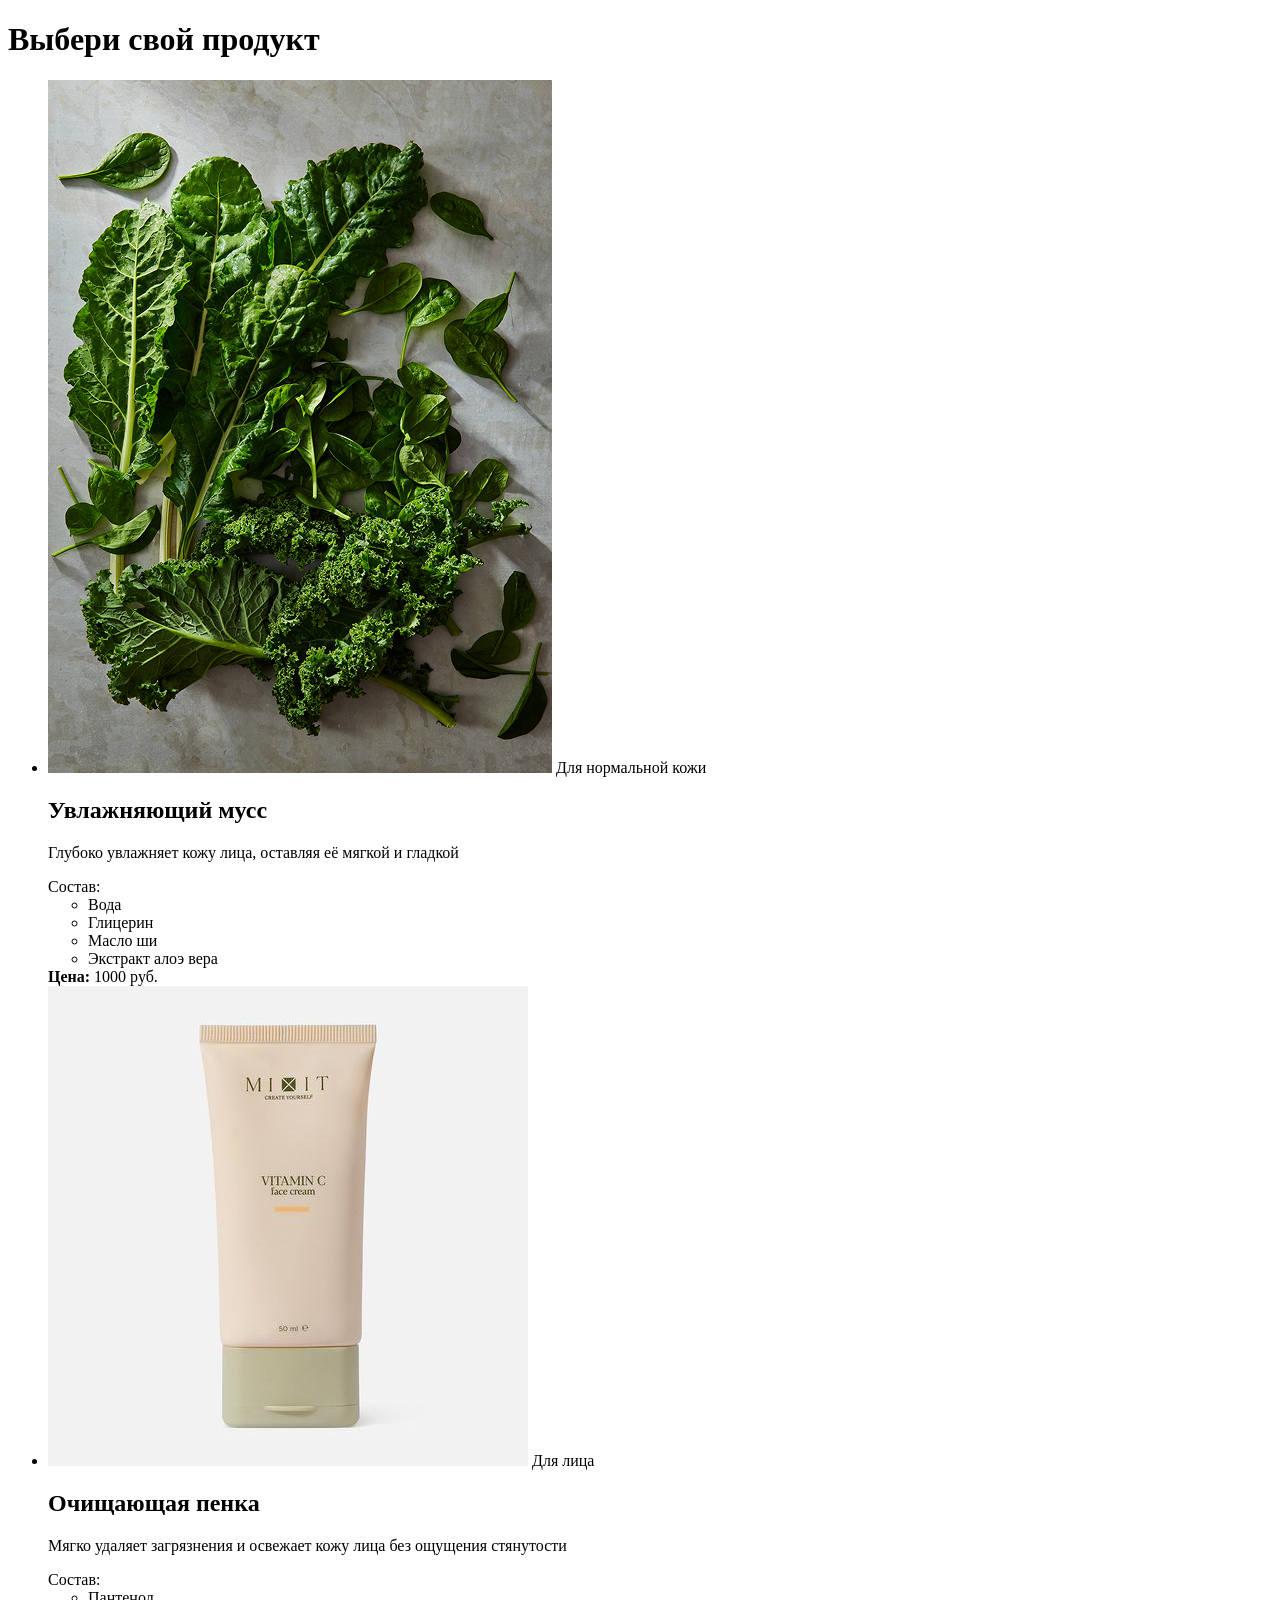
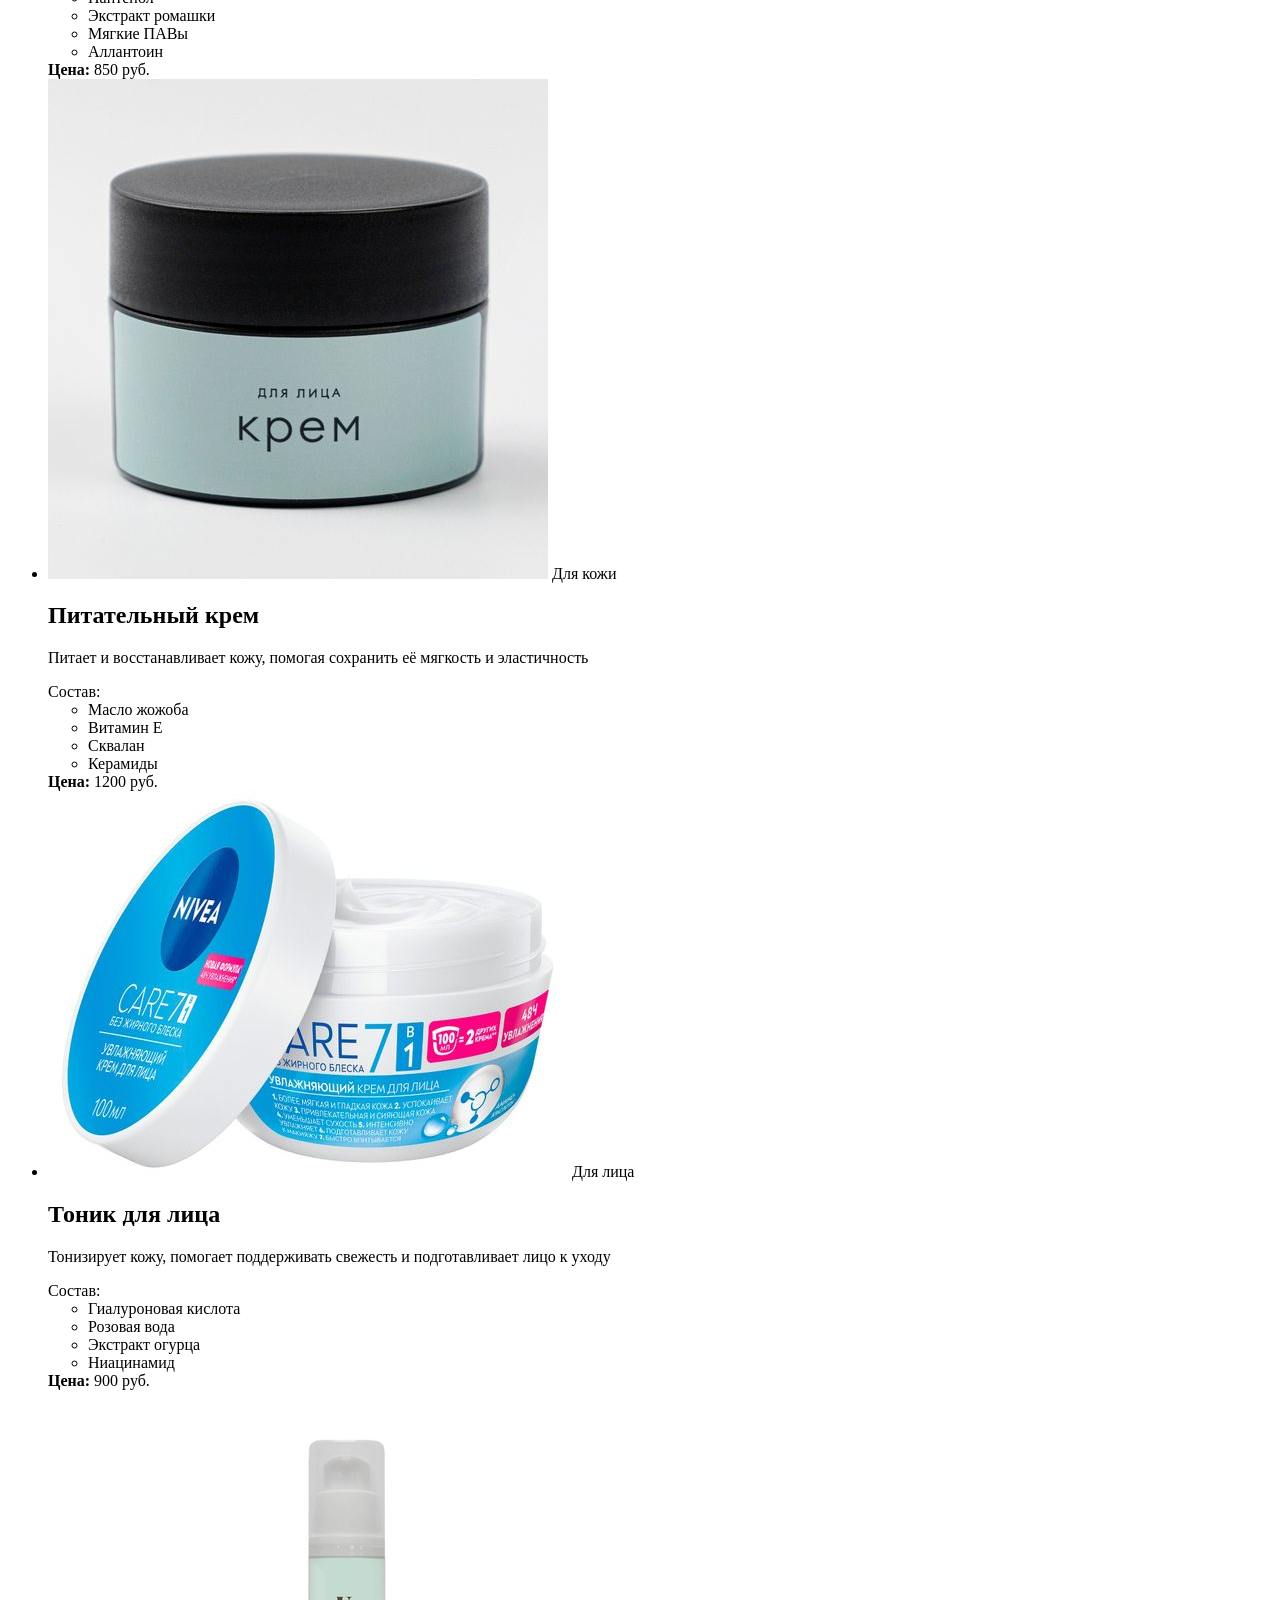
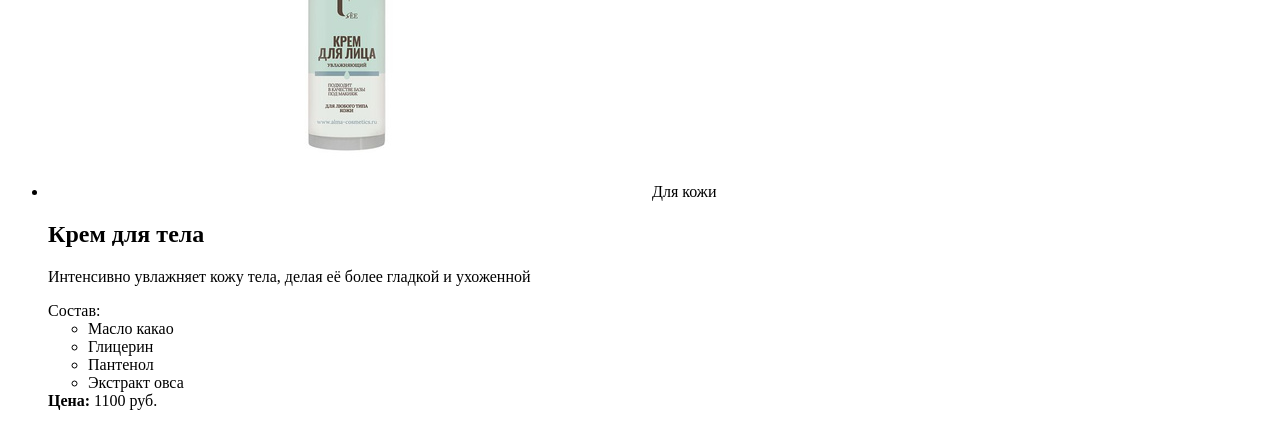
==== index.html @ 7de6b4bc "homework-2" ====
<!DOCTYPE html>
<html lang="en">
<head>
  <meta charset="UTF-8">
  <meta name="viewport" content="width=device-width, initial-scale=1.0">
  <title>Document</title>
</head>
<body>
    <h1>Выбери свой продукт</h1>
    <ul>
        <li>
          <img src="images/photo 1 salat.png" alt="Товар Увлажняющий мусс" />
          <span>Для нормальной кожи</span>
          <h2>Увлажняющий мусс</h2>
          <p>Глубоко увлажняет кожу лица, оставляя её мягкой и гладкой</p>
          <span>Состав: </span>
          <ul>
            <li>Вода</li>
            <li>Глицерин</li>
            <li>Масло ши</li>
            <li>Экстракт алоэ вера</li>
          </ul>
          <b>Цена:</b>
          <span>1000 руб.</span>
        </li>
        <li>
          <img src="images/photo 2.jpg" alt="Товар Очищающая пенка" />
          <span>Для лица</span>
          <h2>Очищающая пенка</h2>
          <p>Мягко удаляет загрязнения и освежает кожу лица без ощущения стянутости</p>
          <span>Состав: </span>
          <ul>
            <li>Пантенол</li>
            <li>Экстракт ромашки</li>
            <li>Мягкие ПАВы</li>
            <li>Аллантоин</li>
          </ul>
          <b>Цена:</b>
          <span>850 руб.</span>
        </li>
        <li>
          <img src="images/photo 3.jpg" alt="Товар Питательный крем" />
          <span>Для кожи</span>
          <h2>Питательный крем</h2>
          <p>Питает и восстанавливает кожу, помогая сохранить её мягкость и эластичность</p>
          <span>Состав: </span>
          <ul>
            <li>Масло жожоба</li>
            <li>Витамин E</li>
            <li>Сквалан</li>
            <li>Керамиды</li>
          </ul>
          <b>Цена:</b>
          <span>1200 руб.</span>
        </li>
        <li>
          <img src="images/photo 4.jpg" alt="Товар Тоник для лица" />
          <span>Для лица</span>
          <h2>Тоник для лица</h2>
          <p>Тонизирует кожу, помогает поддерживать свежесть и подготавливает лицо к уходу</p>
          <span>Состав: </span>
          <ul>
            <li>Гиалуроновая кислота</li>
            <li>Розовая вода</li>
            <li>Экстракт огурца</li>
            <li>Ниацинамид</li>
          </ul>
          <b>Цена:</b>
          <span>900 руб.</span>
        </li>
        <li>
          <img src="images/photo 5.jpg" alt="Товар Крем для тела" />
          <span>Для кожи</span>
          <h2>Крем для тела</h2>
          <p>Интенсивно увлажняет кожу тела, делая её более гладкой и ухоженной</p>
          <span>Состав: </span>
          <ul>
            <li>Масло какао</li>
            <li>Глицерин</li>
            <li>Пантенол</li>
            <li>Экстракт овса</li>
          </ul>
          <b>Цена:</b>
          <span>1100 руб.</span>
        </li>
    </ul>
</body>
</html>
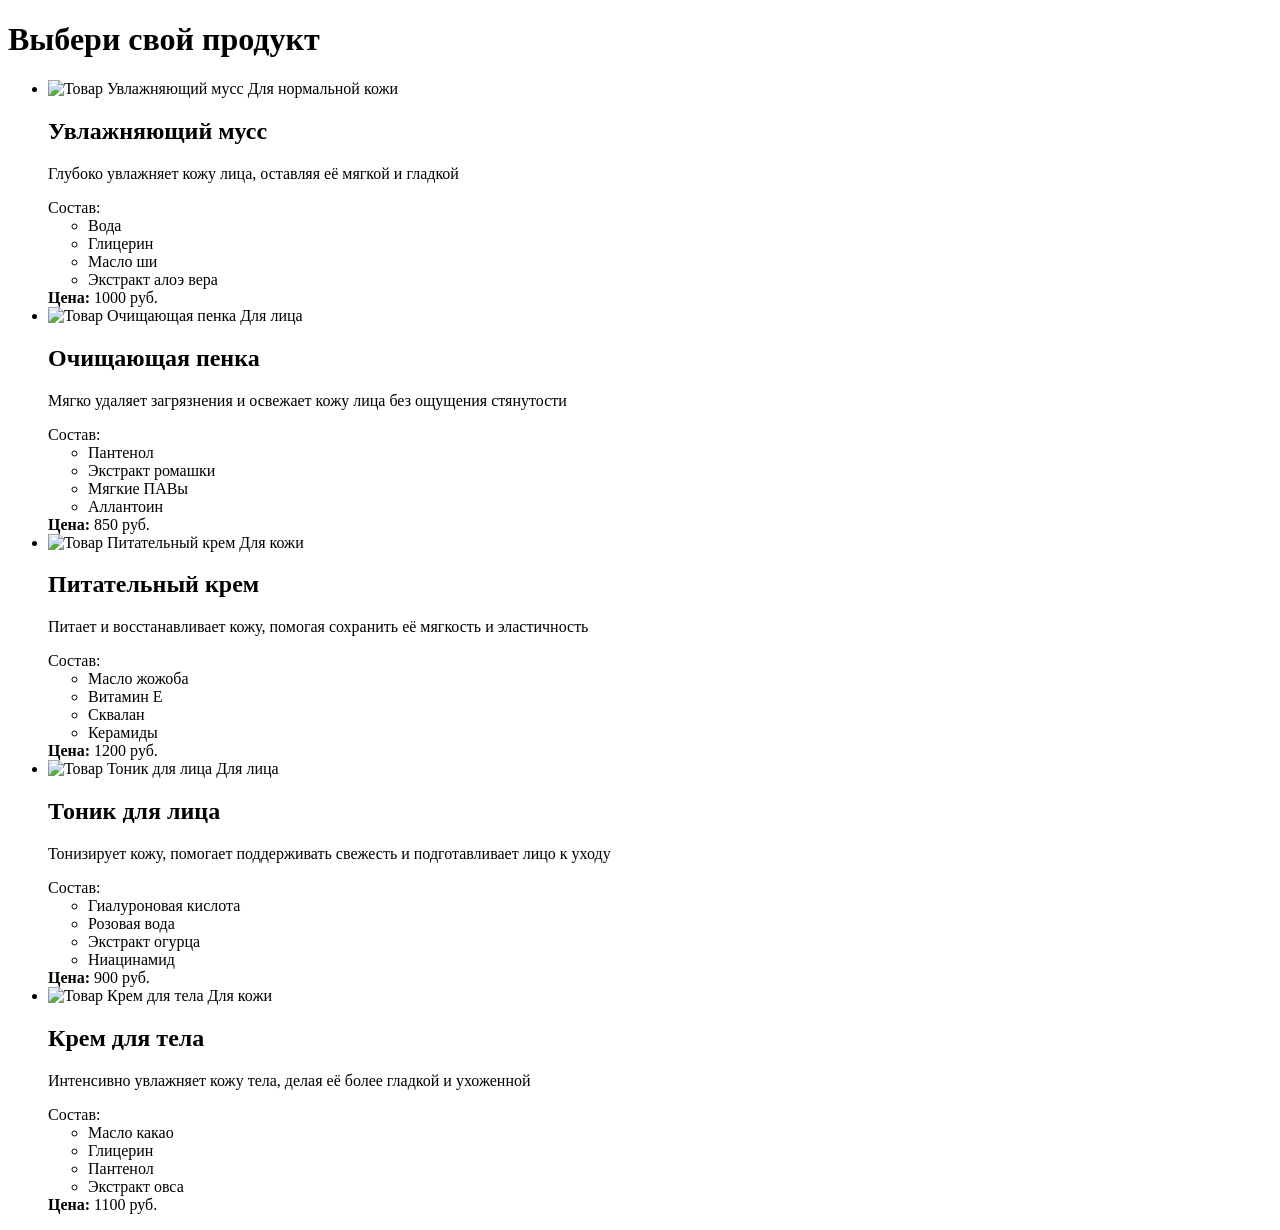
==== commit 44f7648b: "update" ====
--- a/index.html
+++ b/index.html
@@ -9,7 +9,7 @@
     <h1>Выбери свой продукт</h1>
     <ul>
         <li>
-          <img src="images/photo 1 salat.png" alt="Товар Увлажняющий мусс" />
+          <img src="images/muss.jpg" alt="Товар Увлажняющий мусс" />
           <span>Для нормальной кожи</span>
           <h2>Увлажняющий мусс</h2>
           <p>Глубоко увлажняет кожу лица, оставляя её мягкой и гладкой</p>
@@ -24,7 +24,7 @@
           <span>1000 руб.</span>
         </li>
         <li>
-          <img src="images/photo 2.jpg" alt="Товар Очищающая пенка" />
+          <img src="images/lyguj.jpg" alt="Товар Очищающая пенка" />
           <span>Для лица</span>
           <h2>Очищающая пенка</h2>
           <p>Мягко удаляет загрязнения и освежает кожу лица без ощущения стянутости</p>
@@ -39,7 +39,7 @@
           <span>850 руб.</span>
         </li>
         <li>
-          <img src="images/photo 3.jpg" alt="Товар Питательный крем" />
+          <img src="images/i.jpg" alt="Товар Питательный крем" />
           <span>Для кожи</span>
           <h2>Питательный крем</h2>
           <p>Питает и восстанавливает кожу, помогая сохранить её мягкость и эластичность</p>
@@ -54,7 +54,7 @@
           <span>1200 руб.</span>
         </li>
         <li>
-          <img src="images/photo 4.jpg" alt="Товар Тоник для лица" />
+          <img src="images/hffyh.jpg" alt="Товар Тоник для лица" />
           <span>Для лица</span>
           <h2>Тоник для лица</h2>
           <p>Тонизирует кожу, помогает поддерживать свежесть и подготавливает лицо к уходу</p>
@@ -69,7 +69,7 @@
           <span>900 руб.</span>
         </li>
         <li>
-          <img src="images/photo 5.jpg" alt="Товар Крем для тела" />
+          <img src="images/hfhjjy.jpg" alt="Товар Крем для тела" />
           <span>Для кожи</span>
           <h2>Крем для тела</h2>
           <p>Интенсивно увлажняет кожу тела, делая её более гладкой и ухоженной</p>
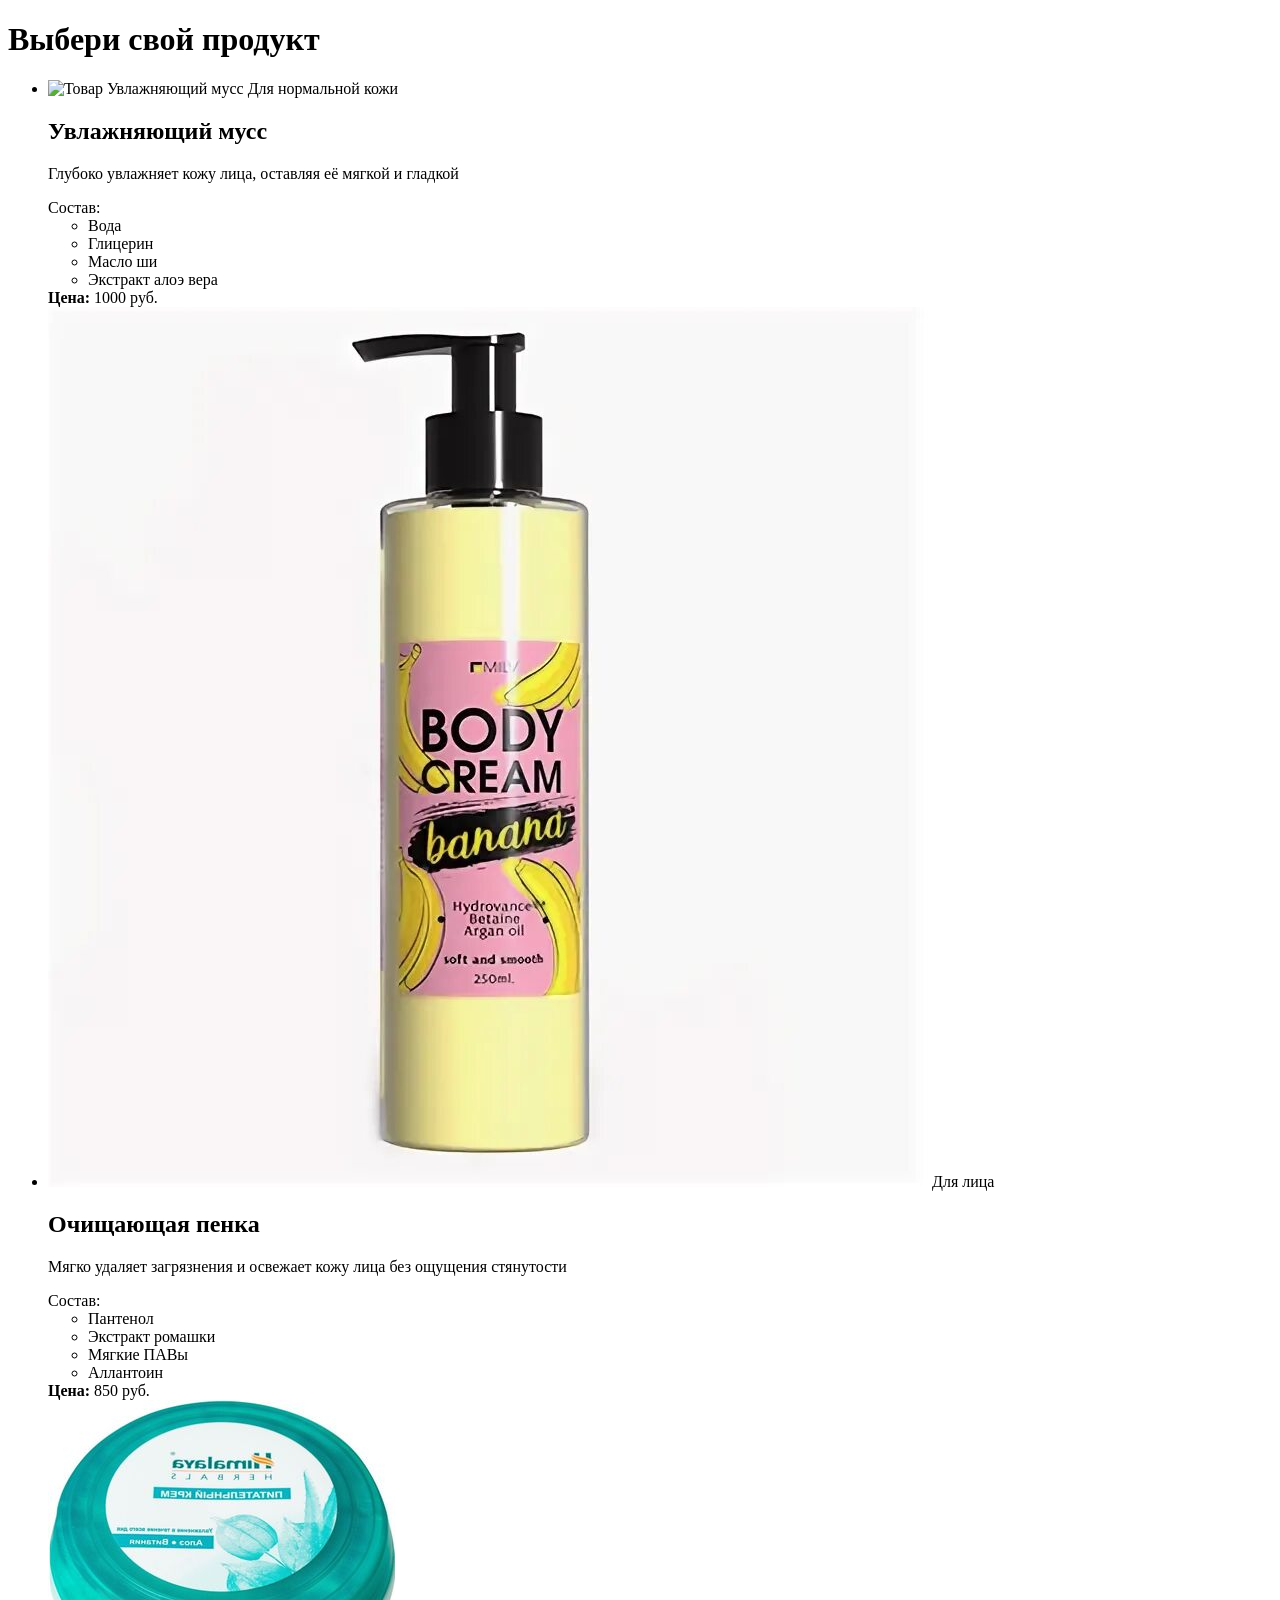
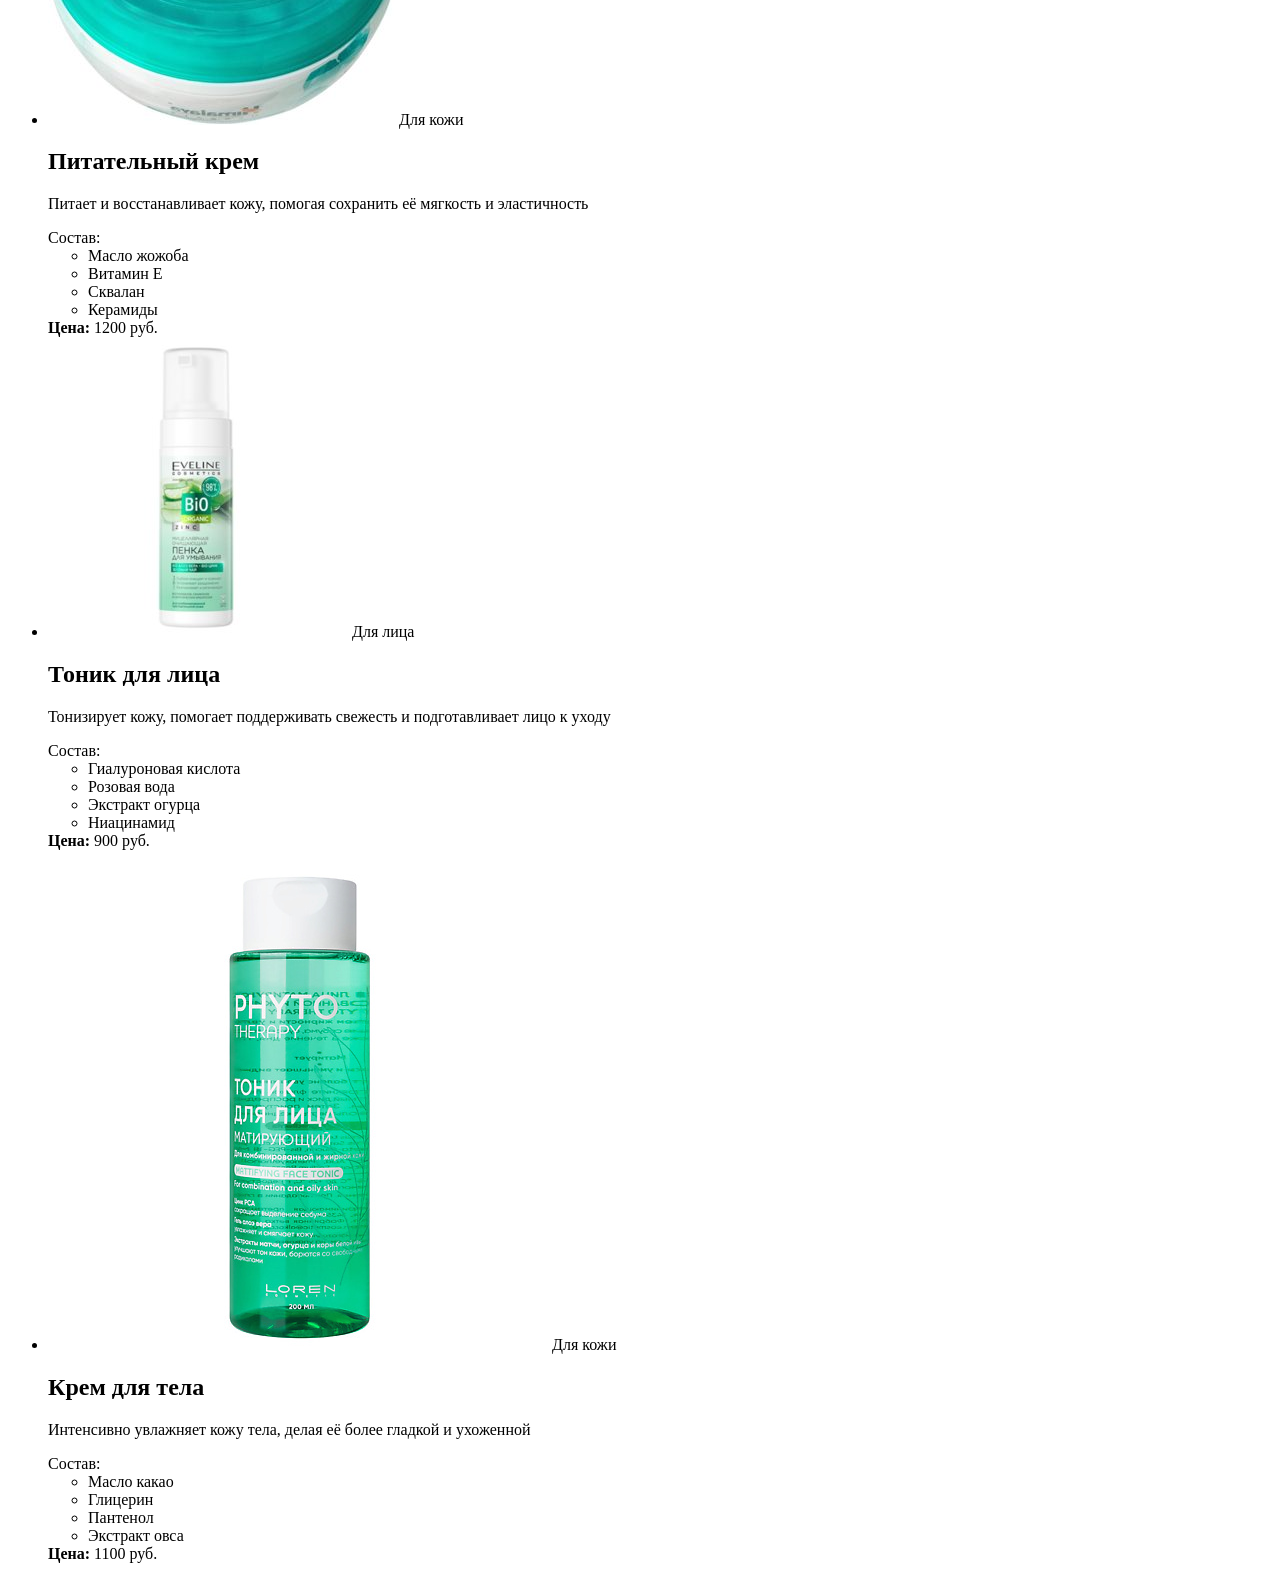
==== commit 6be8e562: "feature/02-homework" ====
--- a/index.html
+++ b/index.html
@@ -9,7 +9,7 @@
     <h1>Выбери свой продукт</h1>
     <ul>
         <li>
-          <img src="images/muss.jpg" alt="Товар Увлажняющий мусс" />
+          <img src="images/muss.png" alt="Товар Увлажняющий мусс" />
           <span>Для нормальной кожи</span>
           <h2>Увлажняющий мусс</h2>
           <p>Глубоко увлажняет кожу лица, оставляя её мягкой и гладкой</p>
@@ -24,7 +24,7 @@
           <span>1000 руб.</span>
         </li>
         <li>
-          <img src="images/lyguj.jpg" alt="Товар Очищающая пенка" />
+          <img src="images/i.jpg" alt="Товар Очищающая пенка" />
           <span>Для лица</span>
           <h2>Очищающая пенка</h2>
           <p>Мягко удаляет загрязнения и освежает кожу лица без ощущения стянутости</p>
@@ -39,7 +39,7 @@
           <span>850 руб.</span>
         </li>
         <li>
-          <img src="images/i.jpg" alt="Товар Питательный крем" />
+          <img src="images/hffyh.jpg" alt="Товар Питательный крем" />
           <span>Для кожи</span>
           <h2>Питательный крем</h2>
           <p>Питает и восстанавливает кожу, помогая сохранить её мягкость и эластичность</p>
@@ -54,7 +54,7 @@
           <span>1200 руб.</span>
         </li>
         <li>
-          <img src="images/hffyh.jpg" alt="Товар Тоник для лица" />
+          <img src="images/lyguj.jpg" alt="Товар Тоник для лица" />
           <span>Для лица</span>
           <h2>Тоник для лица</h2>
           <p>Тонизирует кожу, помогает поддерживать свежесть и подготавливает лицо к уходу</p>
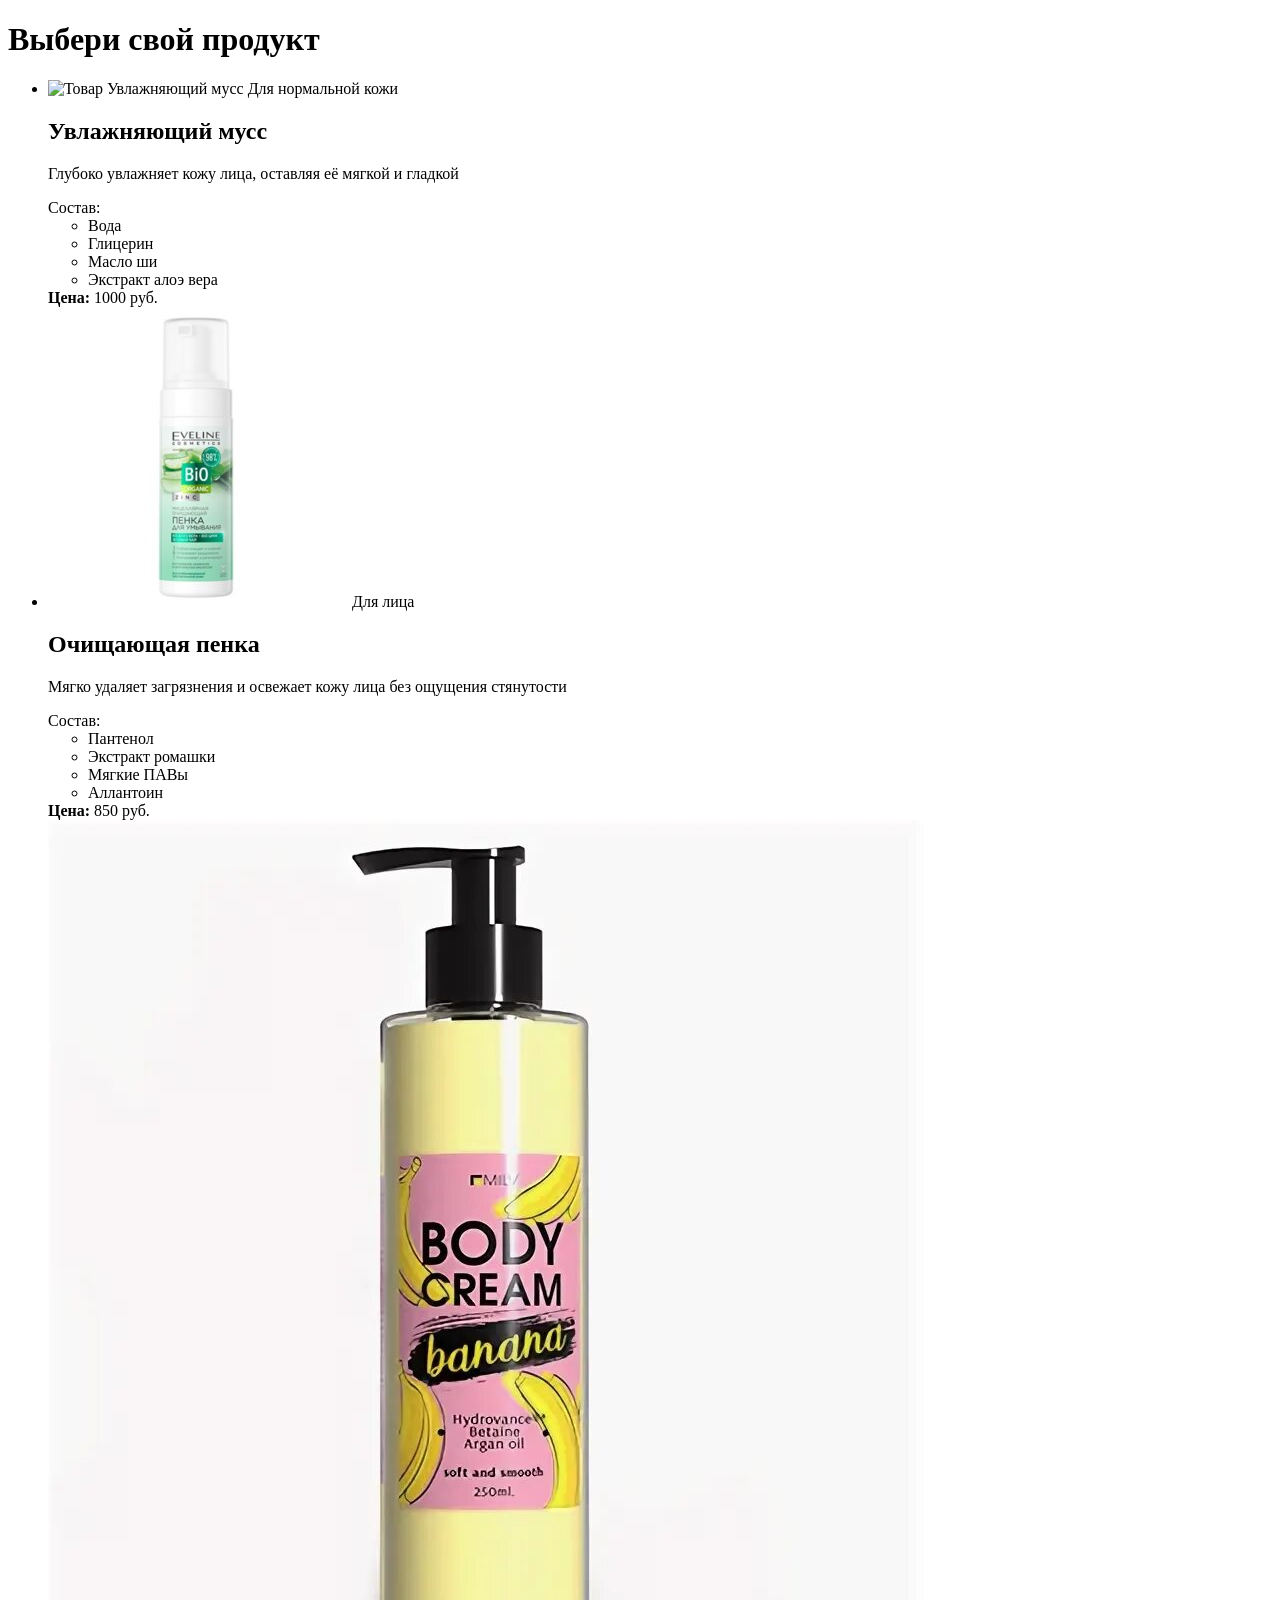
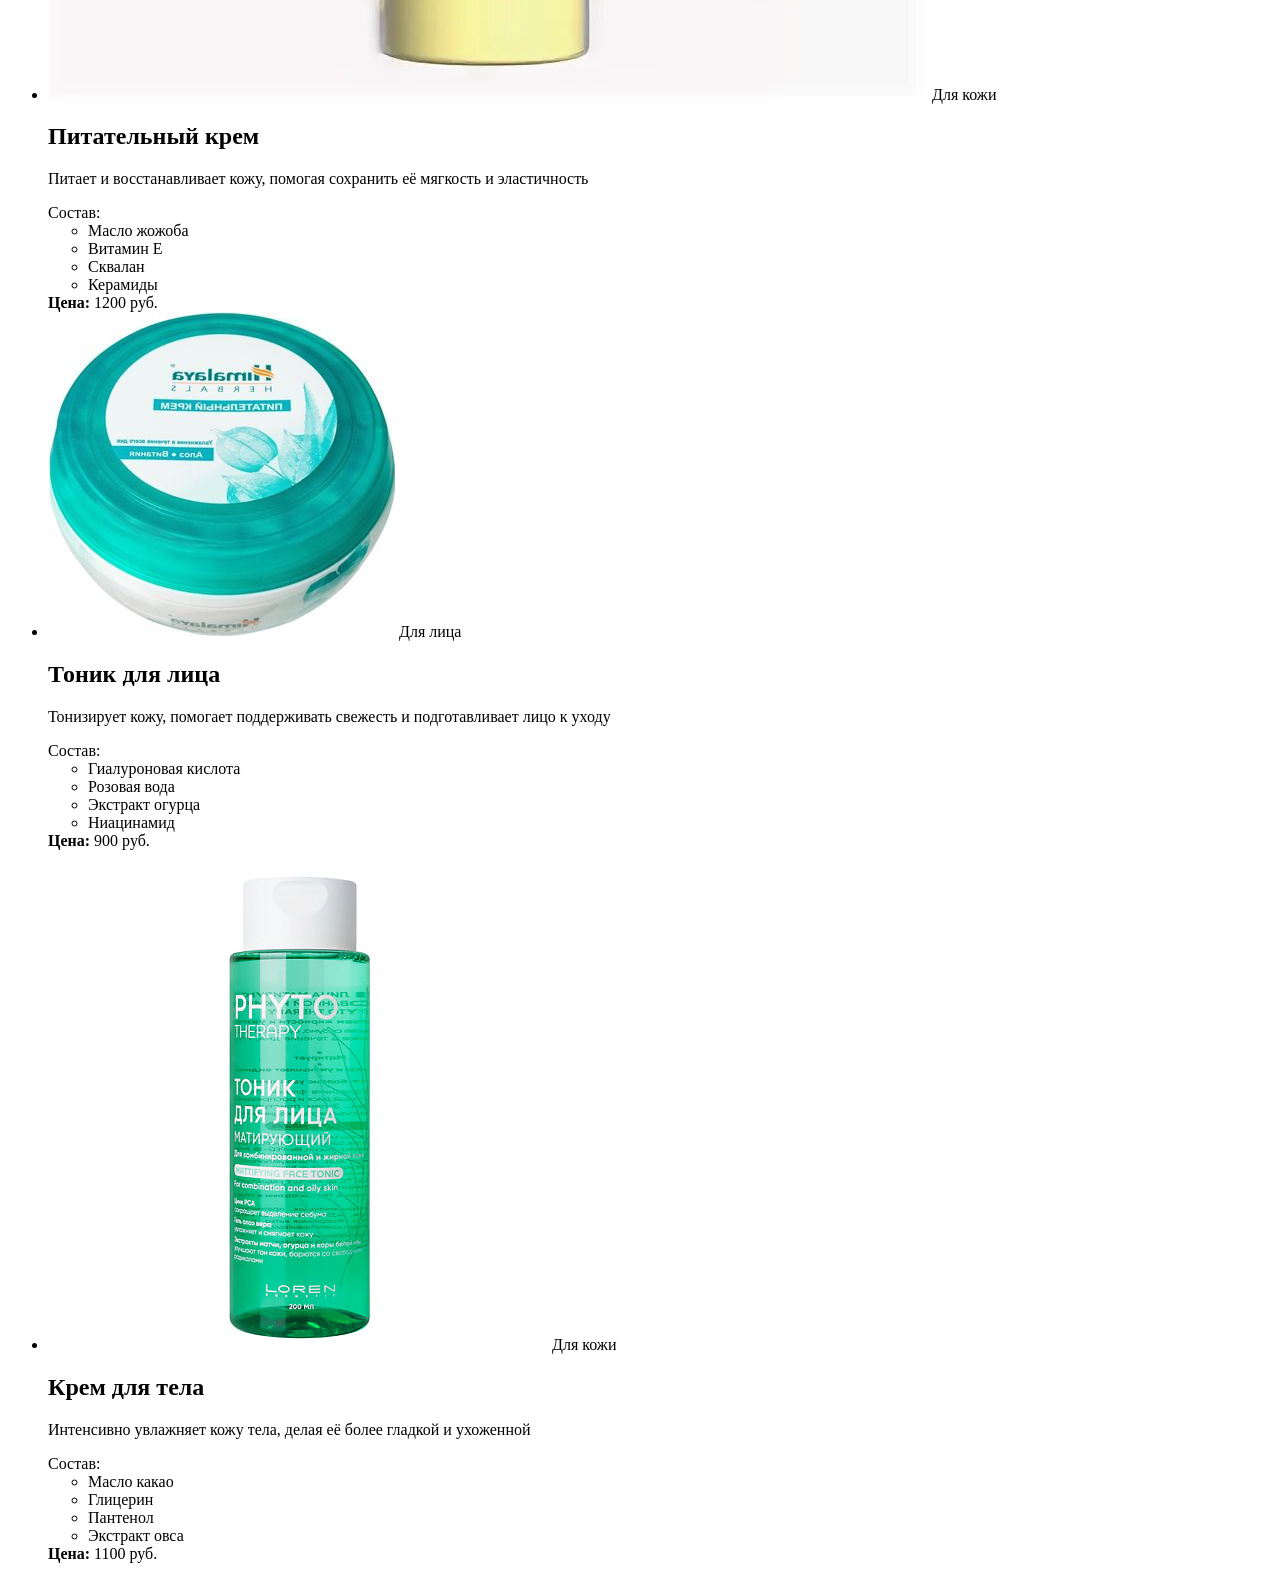
==== commit 7d07d4b5: "feature/02-homework" ====
--- a/index.html
+++ b/index.html
@@ -9,7 +9,7 @@
     <h1>Выбери свой продукт</h1>
     <ul>
         <li>
-          <img src="images/muss.png" alt="Товар Увлажняющий мусс" />
+          <img src="images/muss.jpg" alt="Товар Увлажняющий мусс" />
           <span>Для нормальной кожи</span>
           <h2>Увлажняющий мусс</h2>
           <p>Глубоко увлажняет кожу лица, оставляя её мягкой и гладкой</p>
@@ -24,7 +24,7 @@
           <span>1000 руб.</span>
         </li>
         <li>
-          <img src="images/i.jpg" alt="Товар Очищающая пенка" />
+          <img src="images/lyguj.jpg" alt="Товар Очищающая пенка" />
           <span>Для лица</span>
           <h2>Очищающая пенка</h2>
           <p>Мягко удаляет загрязнения и освежает кожу лица без ощущения стянутости</p>
@@ -39,7 +39,7 @@
           <span>850 руб.</span>
         </li>
         <li>
-          <img src="images/hffyh.jpg" alt="Товар Питательный крем" />
+          <img src="images/i.jpg" alt="Товар Питательный крем" />
           <span>Для кожи</span>
           <h2>Питательный крем</h2>
           <p>Питает и восстанавливает кожу, помогая сохранить её мягкость и эластичность</p>
@@ -54,7 +54,7 @@
           <span>1200 руб.</span>
         </li>
         <li>
-          <img src="images/lyguj.jpg" alt="Товар Тоник для лица" />
+          <img src="images/hffyh.jpg" alt="Товар Тоник для лица" />
           <span>Для лица</span>
           <h2>Тоник для лица</h2>
           <p>Тонизирует кожу, помогает поддерживать свежесть и подготавливает лицо к уходу</p>
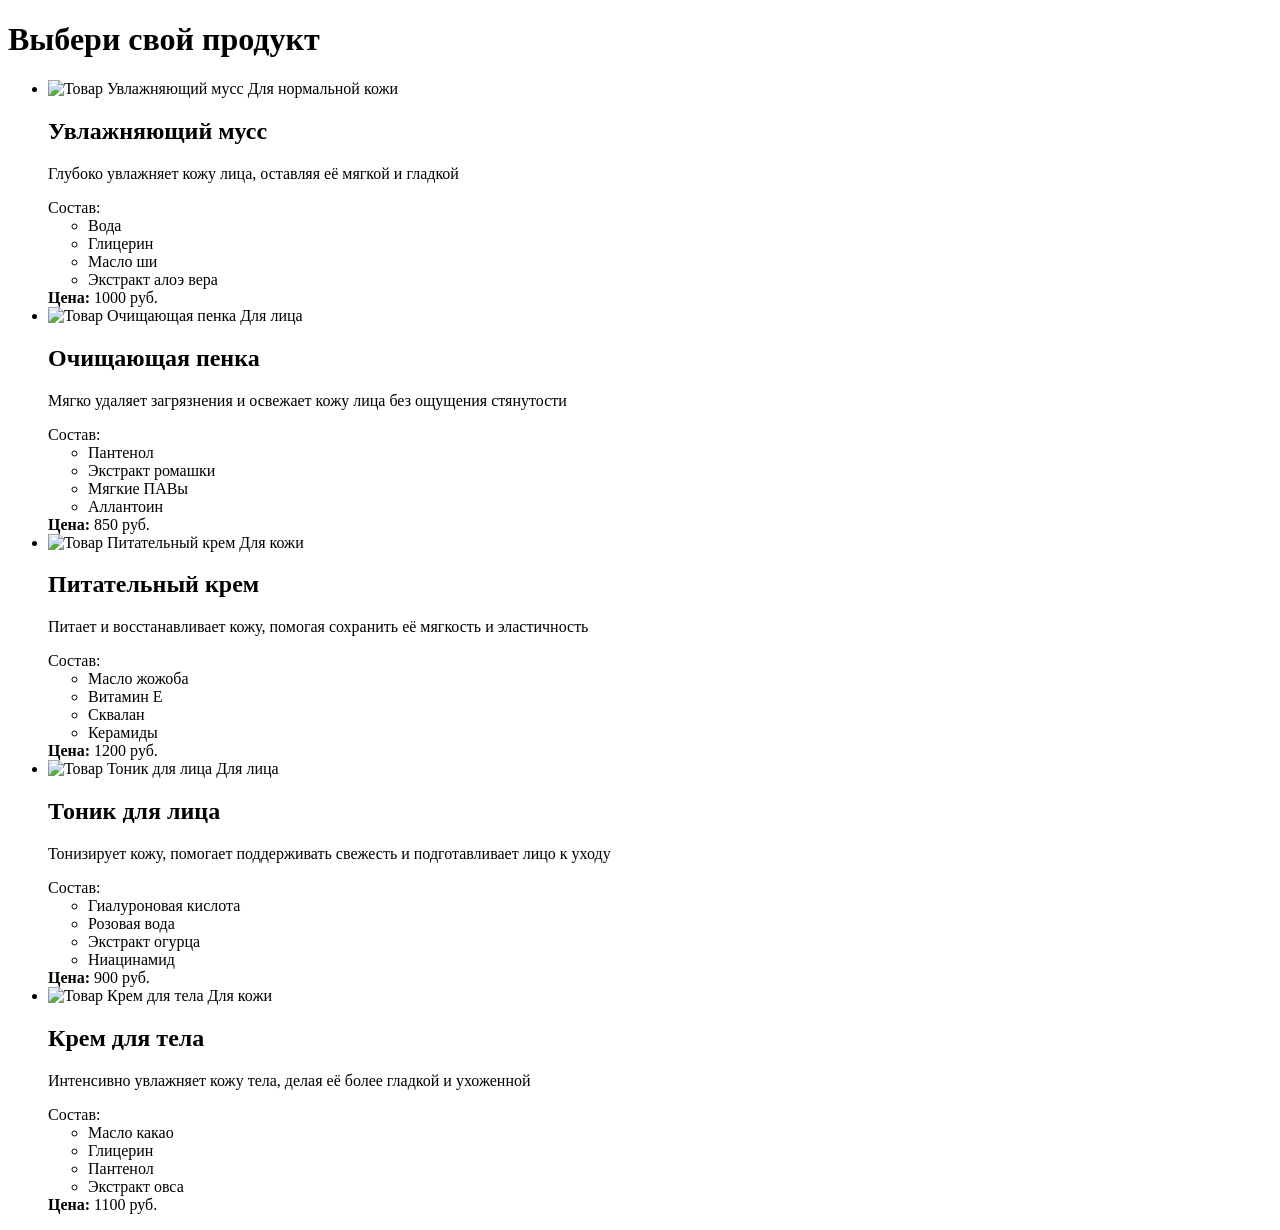
==== commit 7047cca9: "Merge c86a3d3a29a48e2b7953bf1593d039dd17b38189 into 8e4ec67b5d655cdd84bd8aca4f9e75a8deceebdd" ====
--- a/index.html
+++ b/index.html
@@ -9,7 +9,7 @@
     <h1>Выбери свой продукт</h1>
     <ul>
         <li>
-          <img src="images/muss.jpg" alt="Товар Увлажняющий мусс" />
+          <img src="images/photo 1 salat.png" alt="Товар Увлажняющий мусс" />
           <span>Для нормальной кожи</span>
           <h2>Увлажняющий мусс</h2>
           <p>Глубоко увлажняет кожу лица, оставляя её мягкой и гладкой</p>
@@ -24,7 +24,7 @@
           <span>1000 руб.</span>
         </li>
         <li>
-          <img src="images/lyguj.jpg" alt="Товар Очищающая пенка" />
+          <img src="images/photo 2.jpg" alt="Товар Очищающая пенка" />
           <span>Для лица</span>
           <h2>Очищающая пенка</h2>
           <p>Мягко удаляет загрязнения и освежает кожу лица без ощущения стянутости</p>
@@ -39,7 +39,7 @@
           <span>850 руб.</span>
         </li>
         <li>
-          <img src="images/i.jpg" alt="Товар Питательный крем" />
+          <img src="images/photo 3.jpg" alt="Товар Питательный крем" />
           <span>Для кожи</span>
           <h2>Питательный крем</h2>
           <p>Питает и восстанавливает кожу, помогая сохранить её мягкость и эластичность</p>
@@ -54,7 +54,7 @@
           <span>1200 руб.</span>
         </li>
         <li>
-          <img src="images/hffyh.jpg" alt="Товар Тоник для лица" />
+          <img src="images/photo 4.jpg" alt="Товар Тоник для лица" />
           <span>Для лица</span>
           <h2>Тоник для лица</h2>
           <p>Тонизирует кожу, помогает поддерживать свежесть и подготавливает лицо к уходу</p>
@@ -69,7 +69,7 @@
           <span>900 руб.</span>
         </li>
         <li>
-          <img src="images/hfhjjy.jpg" alt="Товар Крем для тела" />
+          <img src="images/photo 5.jpg" alt="Товар Крем для тела" />
           <span>Для кожи</span>
           <h2>Крем для тела</h2>
           <p>Интенсивно увлажняет кожу тела, делая её более гладкой и ухоженной</p>
